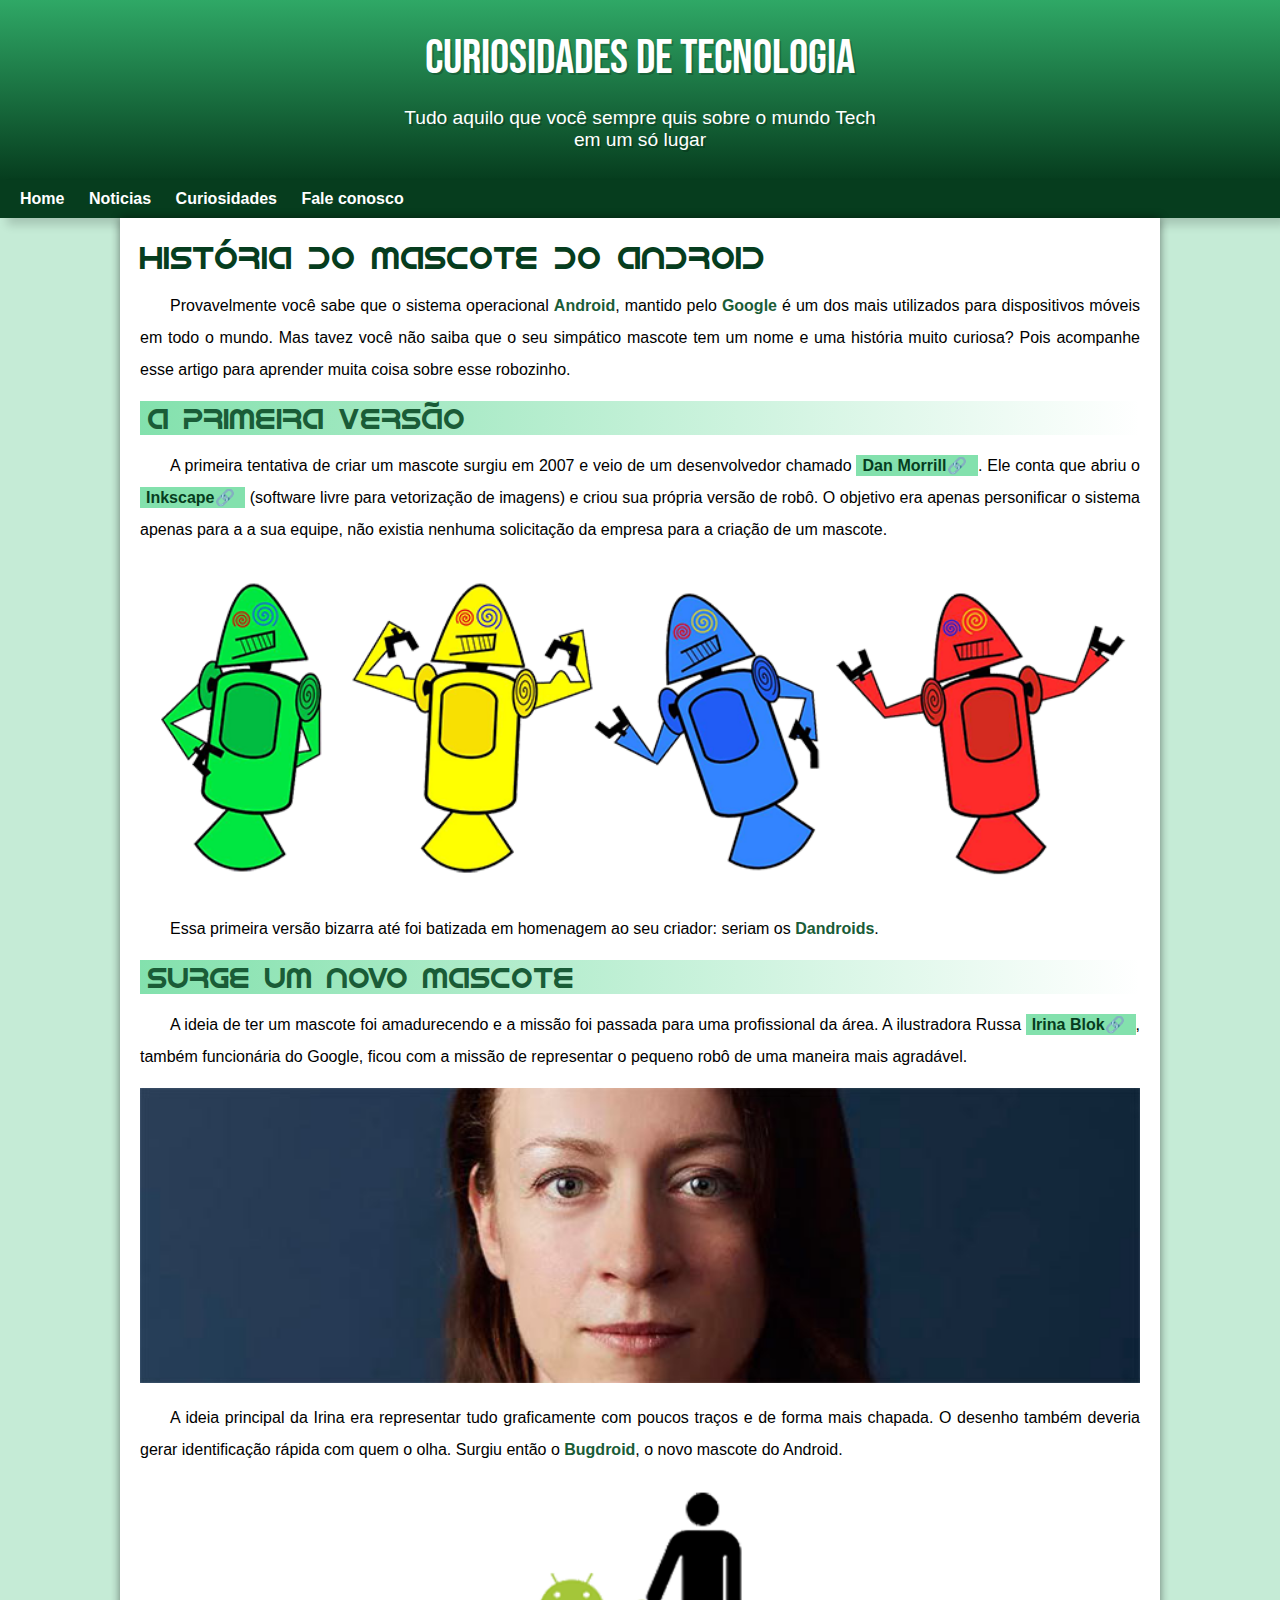
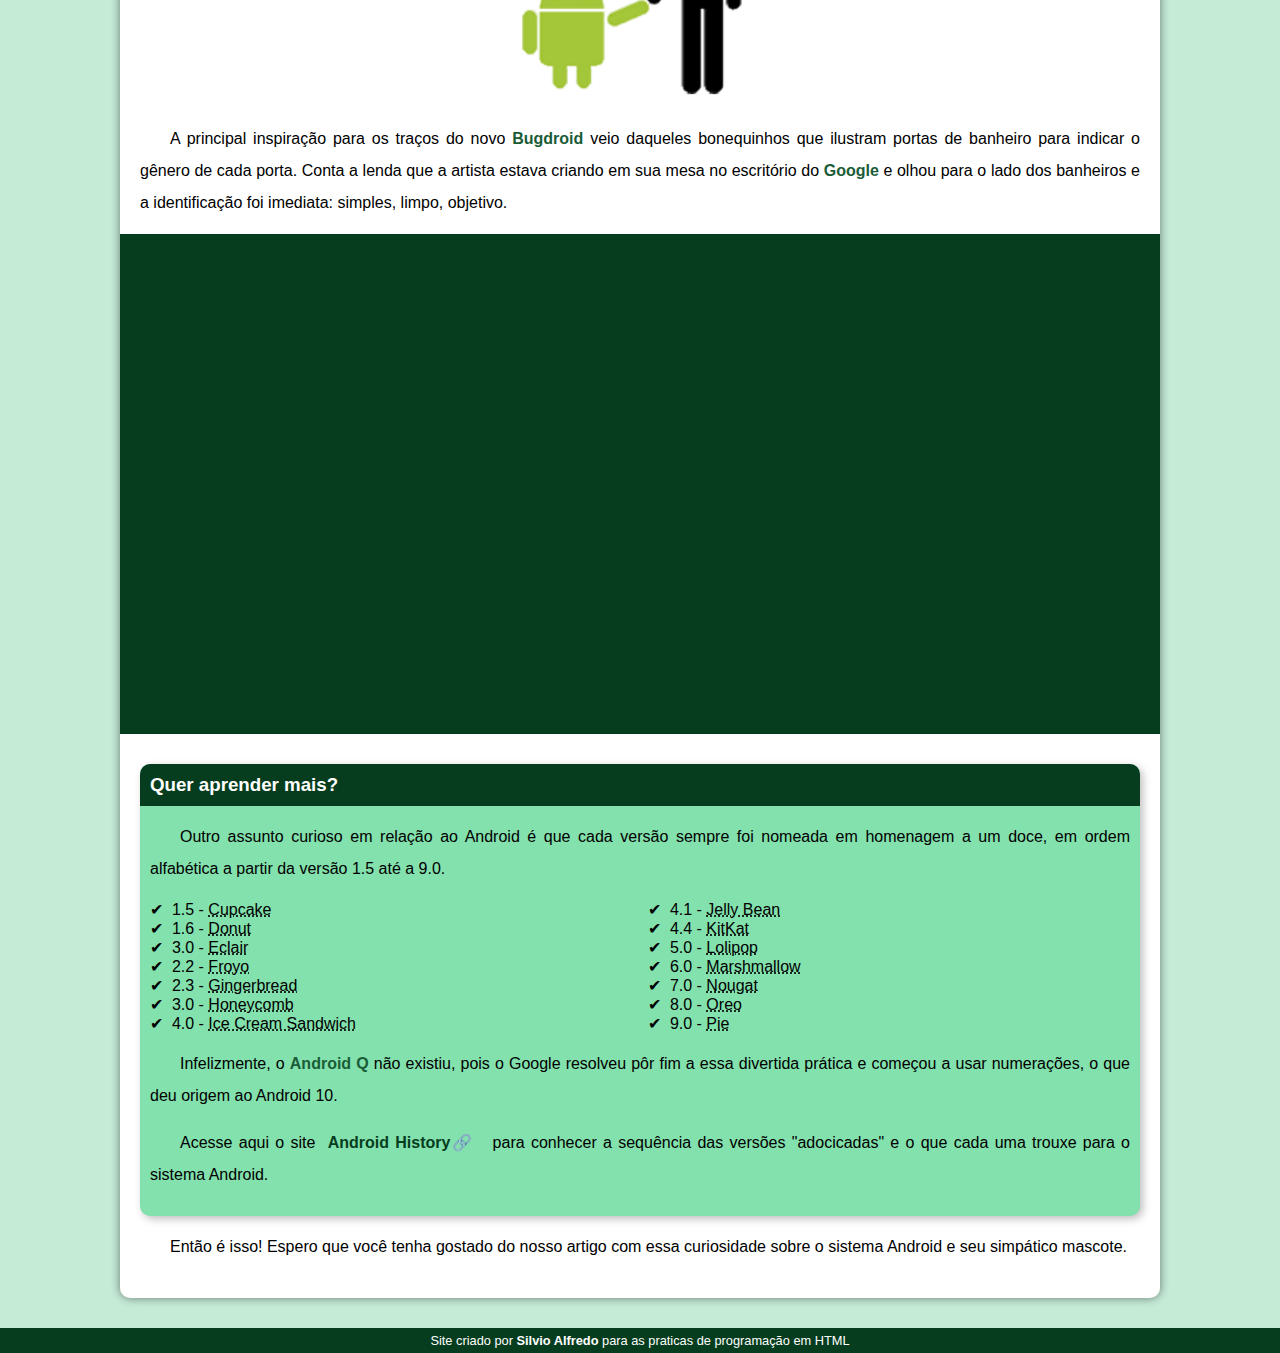
==== index.html @ bc0f31a7 "Actualização do nome" ====
<!DOCTYPE html>
<html lang="pt-br">
<head>
    <meta charset="UTF-8">
    <meta name="viewport" content="width=device-width, initial-scale=1.0">
    <title>Como surgiu o mascote do Android</title>
    <link rel="shortcut icon" href="imagens/favicon.ico" type="image/x-icon">
    <link rel="stylesheet" href="estilos/style.css">
</head>
<body>
    <header>
        <h1>Curiosidades de Tecnologia</h1>
        <p>Tudo aquilo que você sempre quis sobre o mundo Tech em um só lugar</p>
    </header>
    <nav>
        <a href="#">Home</a>
        <a href="#">Noticias</a>
        <a href="#">Curiosidades</a>
        <a href="#">Fale conosco</a>
    </nav>

    <main>
        <article>
            <h1>História do Mascote do Android</h1>

            <p>Provavelmente você sabe que o sistema operacional <strong>Android</strong>, mantido pelo <strong>Google</strong> é um dos mais utilizados para dispositivos móveis em todo o mundo. Mas tavez você não saiba que o seu simpático mascote tem um nome e uma história muito curiosa? Pois acompanhe esse artigo para aprender muita coisa sobre esse robozinho.</p>

            <h2>A primeira versão</h2>

            <p>A primeira tentativa de criar um mascote surgiu em 2007 e veio de um desenvolvedor chamado <a class="externo" href="#" target="_blank">Dan Morrill</a>. Ele conta que abriu o <a class="externo" href="#" target="_blank">Inkscape</a> (software livre para vetorização de imagens) e criou sua própria versão de robô. O objetivo era apenas personificar o sistema apenas para a a sua equipe, não existia nenhuma solicitação da empresa para a criação de um mascote.</p>

            
            <picture>
                <source media="(max-width: 670px)" srcset="imagens/dan-droids-pq.png">
                <img src="imagens/dan-droids.png" alt="Primeiro mascote do Android">
            </picture>

            <p>Essa primeira versão bizarra até foi batizada em homenagem ao seu criador: seriam os <strong>Dandroids</strong>.</p>

            <h2>Surge um novo mascote</h2>

            <p>A ideia de ter um mascote foi amadurecendo e a missão foi passada para uma profissional da área. A ilustradora Russa <a class="externo" href="#" target="_blank">Irina Blok</a>, também funcionária do Google, ficou com a missão de representar o pequeno robô de uma maneira mais agradável.</p>

            <picture>
                <source media="(max-width: 670px)" srcset="imagens/irina-blok-pq.jpg">
                <img src="imagens/irina-blok.jpg" alt="Irina Block">
            </picture>

            <p>A ideia principal da Irina era representar tudo graficamente com poucos traços e de forma mais chapada. O desenho também deveria gerar identificação rápida com quem o olha. Surgiu então o <strong>Bugdroid</strong>, o novo mascote do Android.</p>

            <img class="pequena"  src="imagens/bugdroid.png" alt="Bugdroid">

            <p>A principal inspiração para os traços do novo <strong>Bugdroid</strong> veio daqueles bonequinhos que ilustram portas de banheiro para indicar o gênero de cada porta. Conta a lenda que a artista estava criando em sua mesa no escritório do <strong>Google</strong> e olhou para o lado dos banheiros e a identificação foi imediata: simples, limpo, objetivo.</p>

            <div class="video">
                <iframe width="560" height="315" src="https://www.youtube.com/embed/l2UDgpLz20M?si=-AUgM6TXH9ADe3sz" title="YouTube video player" frameborder="0" allow="accelerometer; autoplay; clipboard-write; encrypted-media; gyroscope; picture-in-picture; web-share" allowfullscreen></iframe>
            </div>
            
             <aside>
                 <h3>Quer aprender mais? </h3>
                 
                             <p>Outro assunto curioso em relação ao Android é que cada versão sempre foi nomeada em homenagem a um doce, em ordem alfabética a partir da versão 1.5 até a 9.0.</p>
                 
                             <ul>
                                <li> 1.5 - <abbr title="Bolo de copo"> Cupcake</abbr>
                                </li>
                                <li> 
                                    1.6 - <abbr title="Rosquina">Donut</abbr>
                                </li>  
                                 <li> 
                                    3.0 - <abbr title="Bomba">Eclair</abbr>
                                </li>
                                <li> 2.2 - <abbr title="Yogurt Congelado">Froyo</abbr>

                                 </li>
                                 <li> 2.3 - <abbr title="Biscoito de gengibre">Gingerbread</abbr>

                                 </li>
                                 <li> 3.0 - <abbr title="Favo de mel">Honeycomb</abbr>

                                 </li>
                                 <li> 4.0 - <abbr title="Sanduiche de sorvete">Ice Cream Sandwich</abbr>

                                 </li>
                                 <li> 4.1 - <abbr title="Jujuba">Jelly Bean</abbr>

                                 </li>
                                 <li> 4.4 - <abbr title="KitKat">KitKat</abbr>

                                 </li>
                                 <li> 5.0 - <abbr title="Pirulito">Lolipop</abbr>

                                 </li>
                                 <li> 6.0 - <abbr title="Marshmelo">Marshmallow</abbr>

                                 </li>
                                 <li> 7.0 - <abbr title="Torrone">Nougat</abbr>

                                 </li>
                                 <li> 8.0 - <abbr title="Oreo">Oreo</abbr>

                                 </li>
                                 <li> 9.0 - <abbr title="Torta">Pie</abbr>

                                 </li>
                             </ul> 
                 
                             <p>Infelizmente, o <strong>Android Q</strong> não existiu, pois o Google resolveu pôr fim a essa divertida prática e começou a usar numerações, o que deu origem ao Android 10.</p>
                 
                             <p>Acesse aqui o site <a class="externo" href="#" target="_blank">Android History</a> para conhecer a sequência das versões "adocicadas" e o que cada uma trouxe para o sistema Android.</p>
             </aside>
           

            <p>Então é isso! Espero que você tenha gostado do nosso artigo com essa curiosidade sobre o sistema Android e seu simpático mascote.</p>
        
        </article>
    </main>

    <footer>
        <p>Site criado por <a href="#" target="_blank">Silvio Alfredo</a> para as praticas de programação em HTML</p>
    </footer>

</body>
</html>
---- estilos/style.css ----
@charset "UTF-8";

@import url("https://fonts.googleapis.com/css2?family=Bebas+Neue&display=swap");
@font-face {
    font-family: 'Android';
    src: url('../fontes/idroid.otf') format('opentype');
    font-weight: normal;
}

*{
    margin: 0;
    padding: 0 ;
}
:root{

    --cor0: #c5ebd6;
    --cor1: #83e1ad;
    --cor2: #3ddc84;
    --cor3: #2fa866;
    --cor4: #1a5c37;
    --cor5: #063d1e;
    --fonte-padrao: Arial, verdana, Heveltica, sans-serif;
    --fonte-de-destaque: 'Bebas Neue', cursive;
    --fonte-andorid: 'Android', cursive;
}


body{
    background-color: var(--cor0);
    font-family: var(--fonte-padrao);
}

a.externo::after{
    content: '\1F517\00A0';
}

header{
    background-image: linear-gradient(to bottom, var(--cor3), var(--cor5));
    min-height: 150px;
    text-align: center;
    padding-top: 30px;
}

header > h1{
    color: white;
    font-family: var(--fonte-de-destaque);
    margin-bottom: 20px;
    font-size: 3em;
    text-shadow: 2px 2px 0px rgba(0, 0, 0, 0.212);
    font-weight: normal;
}
header > p {
    color: white;
    font-size: 1.2em;
    font-family: var(--fonte-padrao);
    max-width: 500px;
    margin: auto;
    padding-right: 10px;
    padding-left: 10px; 
    text-shadow: 2px 2px 0px rgba(0, 0, 0, 0.212);
}

nav{
    background-color: var(--cor5);
    padding: 10px;
    box-shadow: 7px 7px 9px rgba(0, 0, 0, 0.158);
}
nav > a {
    color: white;
    padding: 10px;
    text-decoration: none;
    font-weight: bold;
    border-radius: 5px;
    transition-duration: 1s;
}
nav > a:hover {
    background-color: var(--cor3);
    color: var(--cor5);

}
main{
    margin: auto;
    min-width: 300px;
    max-width: 1000px;
    background-color: white;
    padding: 20px;
    box-shadow: 0px 0px 10px rgba(0, 0, 0, 0.486);
    margin-bottom: 30px;
    border-bottom-left-radius: 10px;
    border-bottom-right-radius: 10px;
}
footer{
    background-color: var(--cor5);
    color: white;
    text-align: center;
    font-size: 0.8em;
    padding: 5px;
}

footer a{
    color: white;
    font-weight: bolder;
    text-decoration: none;
}

footer a:hover{
    text-decoration: none;
    color: var(--cor1);
}

main h1{
color:var(--cor5);
font-family: var(--fonte-andorid);
font-weight: normal;
}
main h2{
    font-family: var(--fonte-andorid);
    color: var(--cor4);
    font-size: 1.8em;
    font-weight: normal;
    background-image: linear-gradient(to right, var(--cor1), transparent);
    text-indent: 8px;
}

main strong{
   color: var(--cor4);
   font-weight: bold;
   
}
main a{
    
    text-decoration: none;
    font-weight: bold;
    color: var(--cor5);
    background-color: var(--cor1);
    padding: 2px 6px;
}
main a:hover{
    text-decoration: underline;
    color: var(--cor4);
}

main p{
    margin: 15px 0px 15px 0px;
    text-align: justify;
    text-indent: 30px;
    font-size: 1em;
    line-height: 2em;
}

main img.pequena{
    max-width: 350px;
    margin: auto;
    display: block;
}

main img{
    width: 100%;
}

aside{
    background-color: var(--cor1);
    padding: 10px;
    border-radius: 10px;
    box-shadow: 3px 3px 8px rgba(0, 0, 0, 0.253);
}
aside > ul{
    list-style-position: inside;
    columns: 2;
    list-style-type: '\2714\00A0';
}
aside > h3 {
    background-color: var(--cor5);
    padding: 10px;
    color: white;
    margin: -10px -10px 0px -10px;
    border-radius: 10px  10px 0px 0px;
}

div.video{
    background-color: var(--cor5);
    margin: 0 -20px 30px -20px;
    padding-bottom: 50%;
    position: relative;
}

div.video > iframe {
    position: absolute;
    top: 5%;
    left: 5%;
    width: 90%;
    height: 90%;

}
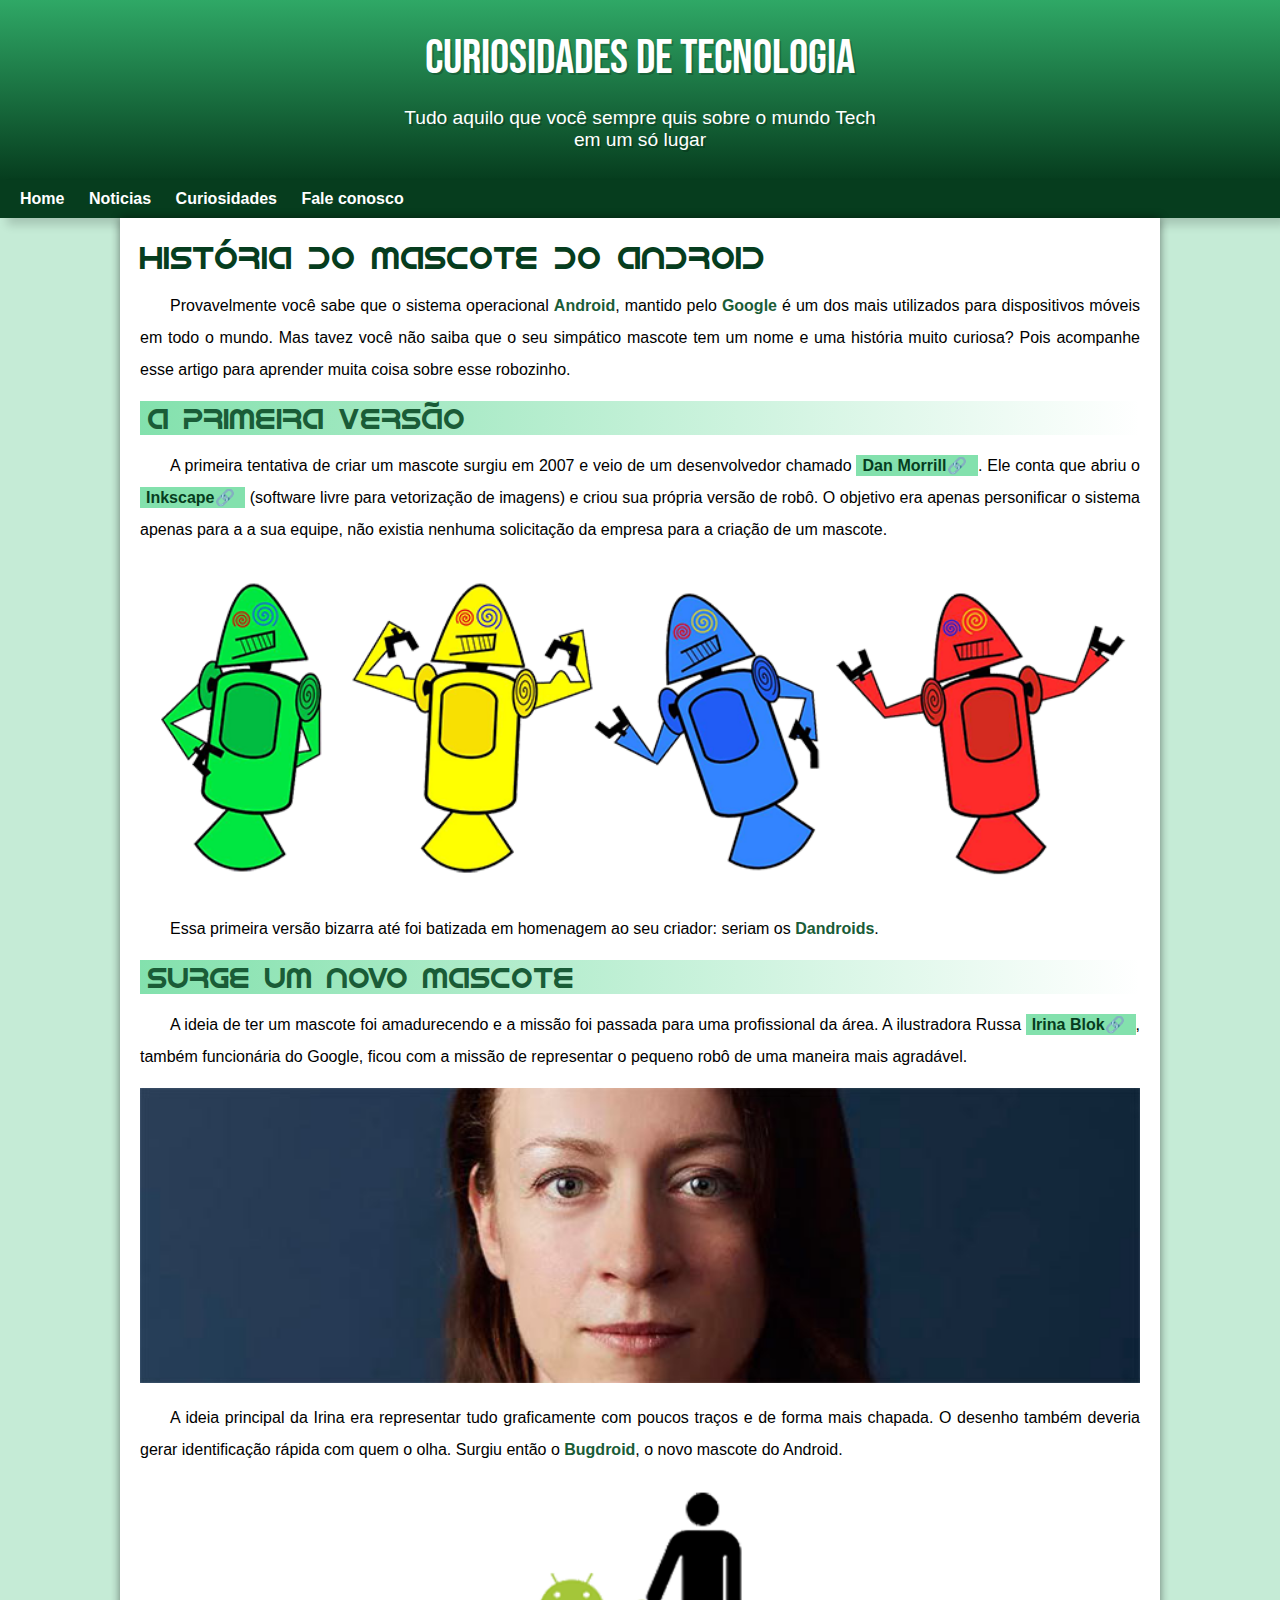
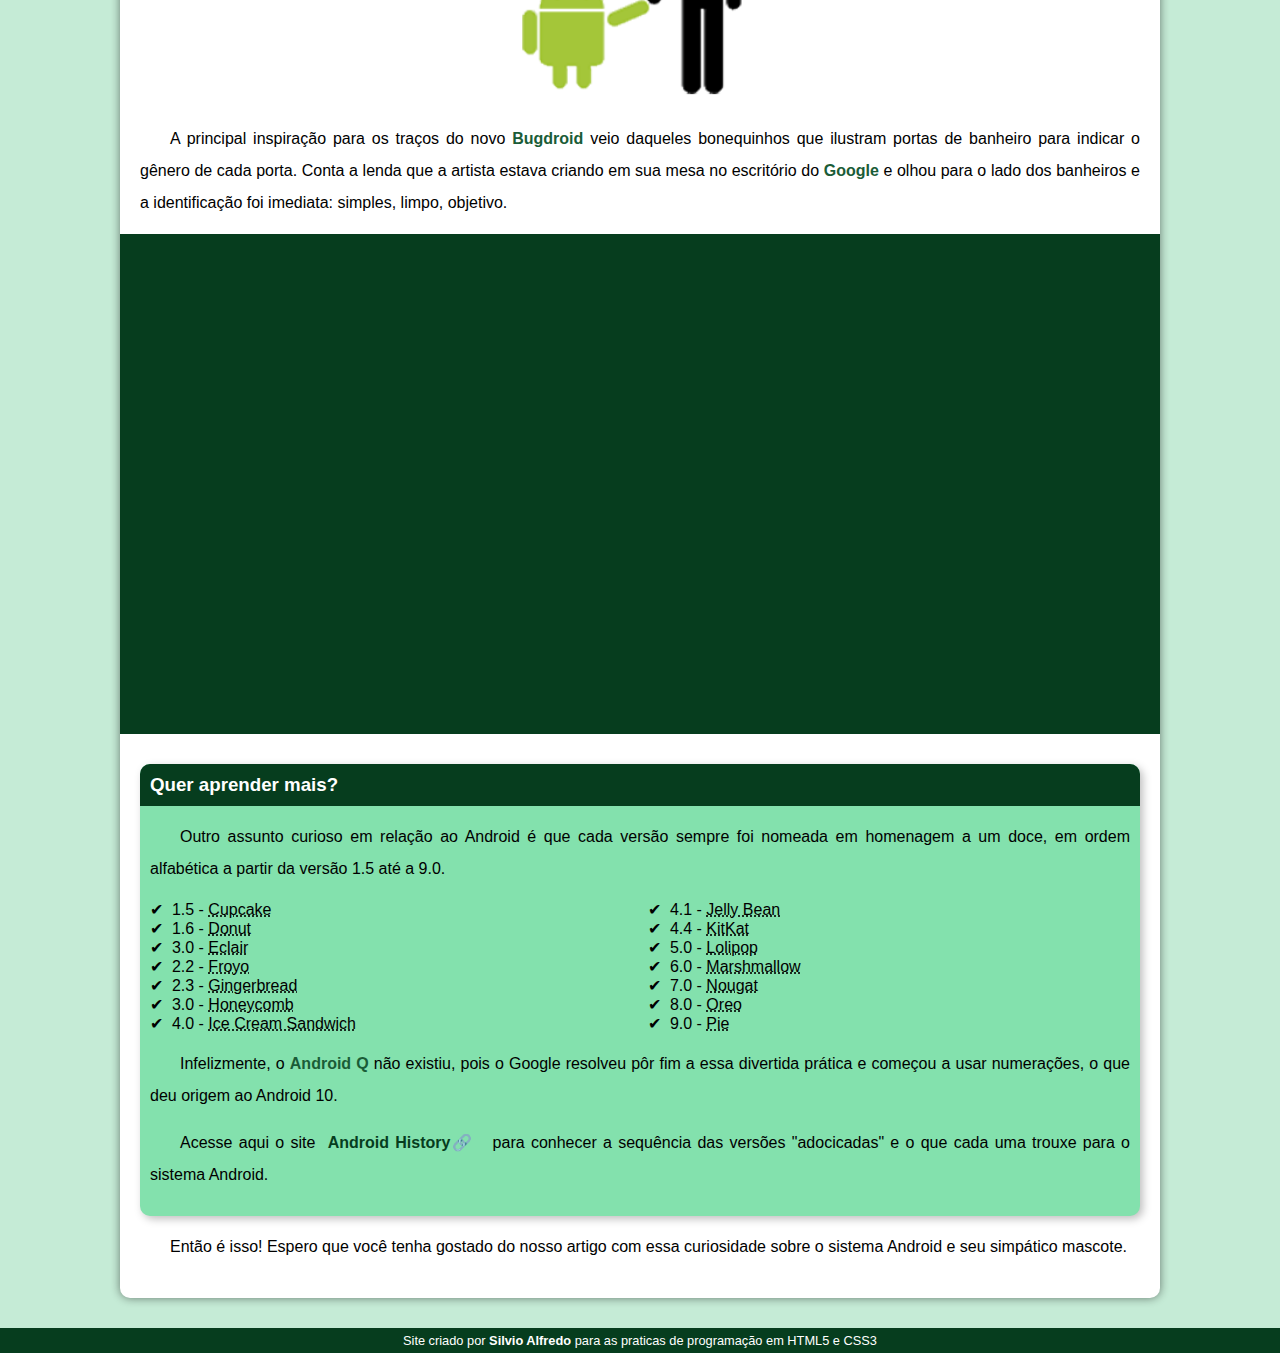
==== commit b518a6f1: "Update index.html" ====
--- a/index.html
+++ b/index.html
@@ -15,7 +15,7 @@
     <nav>
         <a href="#">Home</a>
         <a href="#">Noticias</a>
-        <a href="#">Curiosidades</a>
+        <a href="curiosidades.html">Curiosidades</a>
         <a href="#">Fale conosco</a>
     </nav>
 
@@ -117,7 +117,7 @@
     </main>
 
     <footer>
-        <p>Site criado por <a href="#" target="_blank">Silvio Alfredo</a> para as praticas de programação em HTML</p>
+        <p>Site criado por <a href="#" target="_blank">Silvio Alfredo</a> para as praticas de programação em HTML5 e CSS3</p>
     </footer>
 
 </body>
